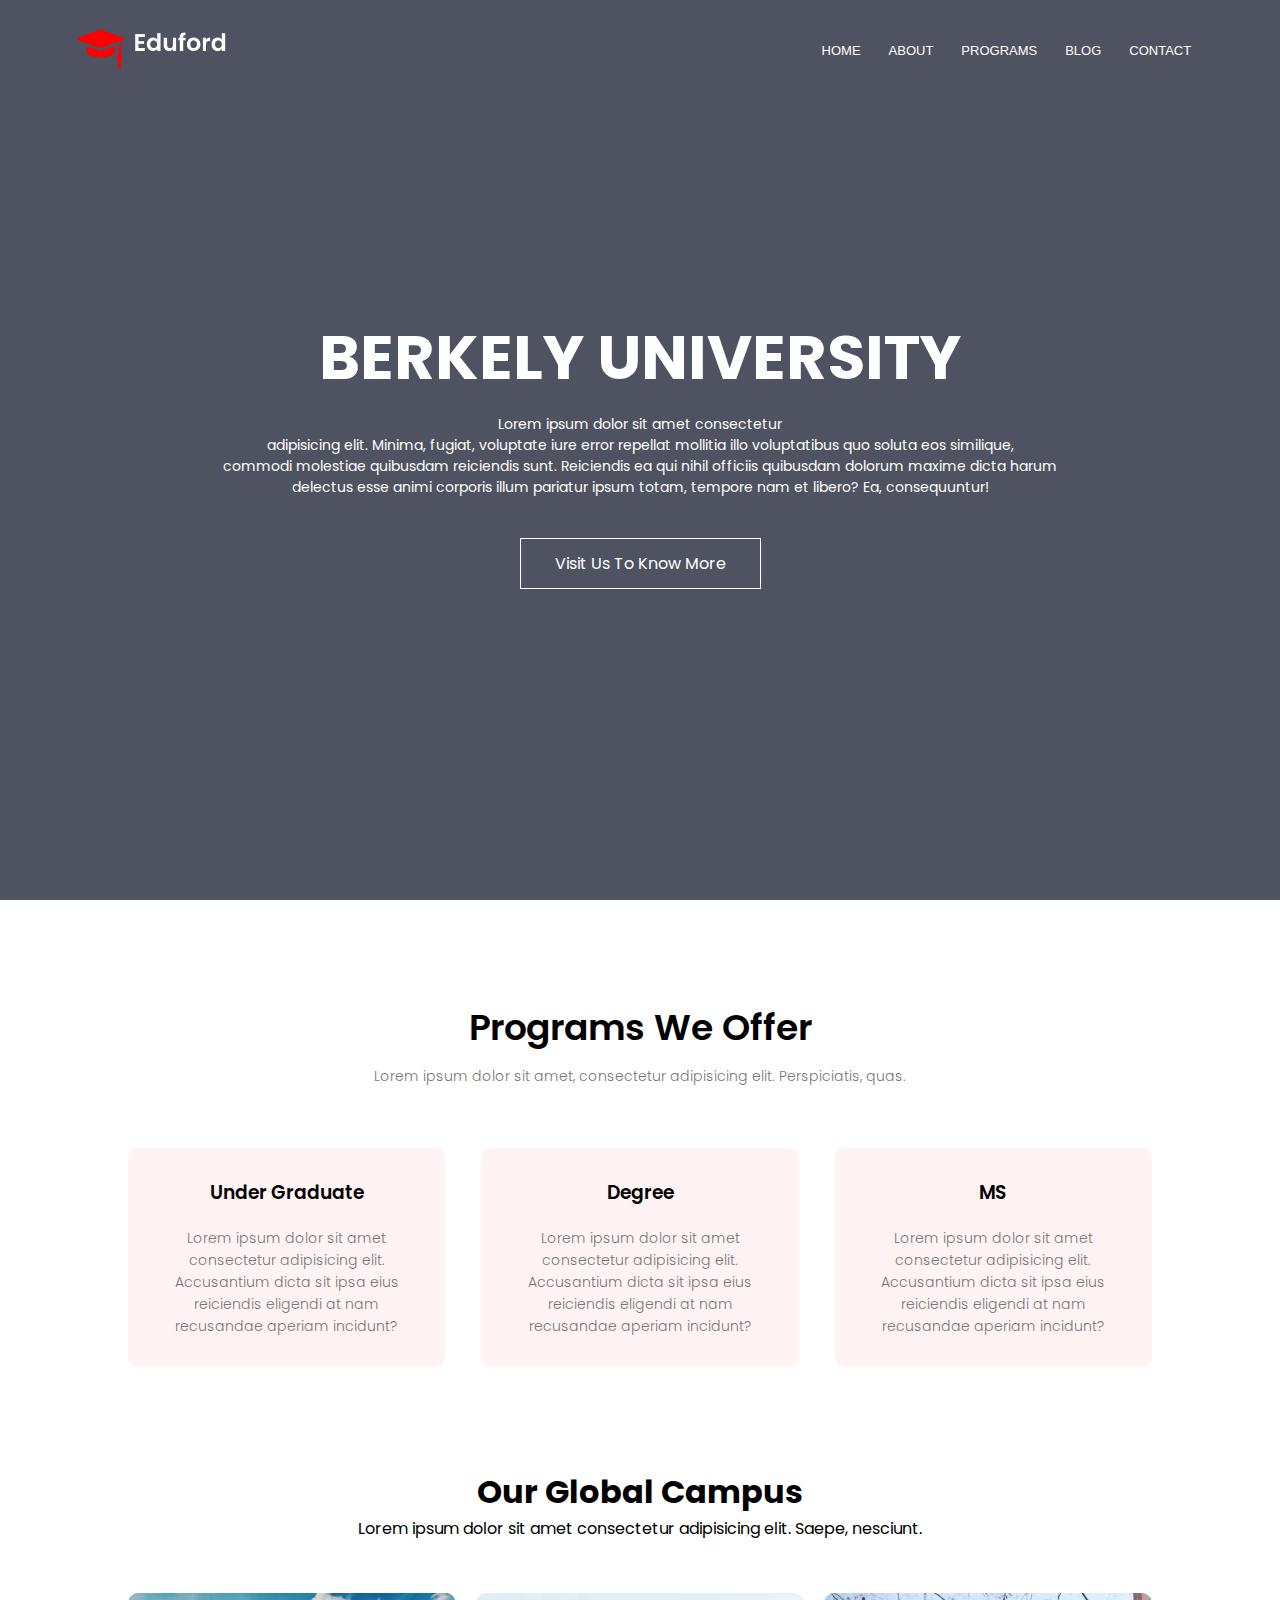
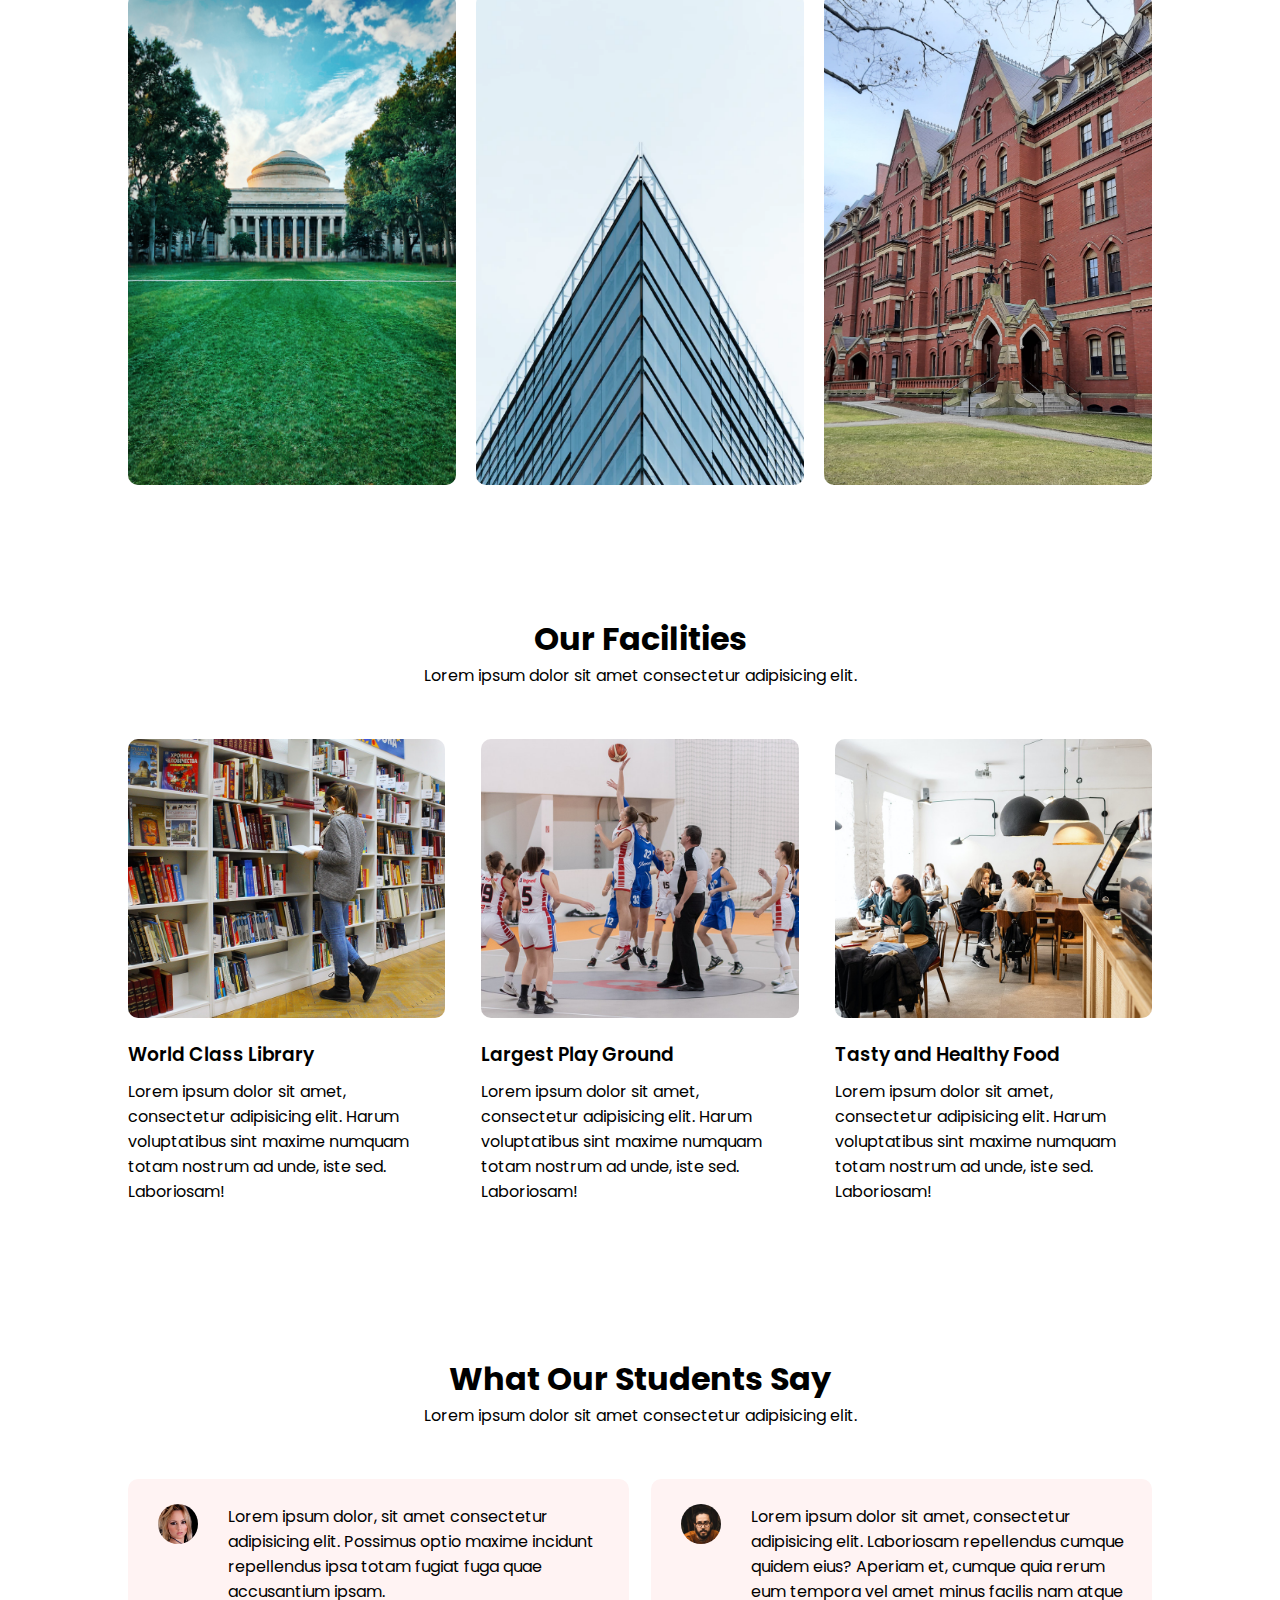
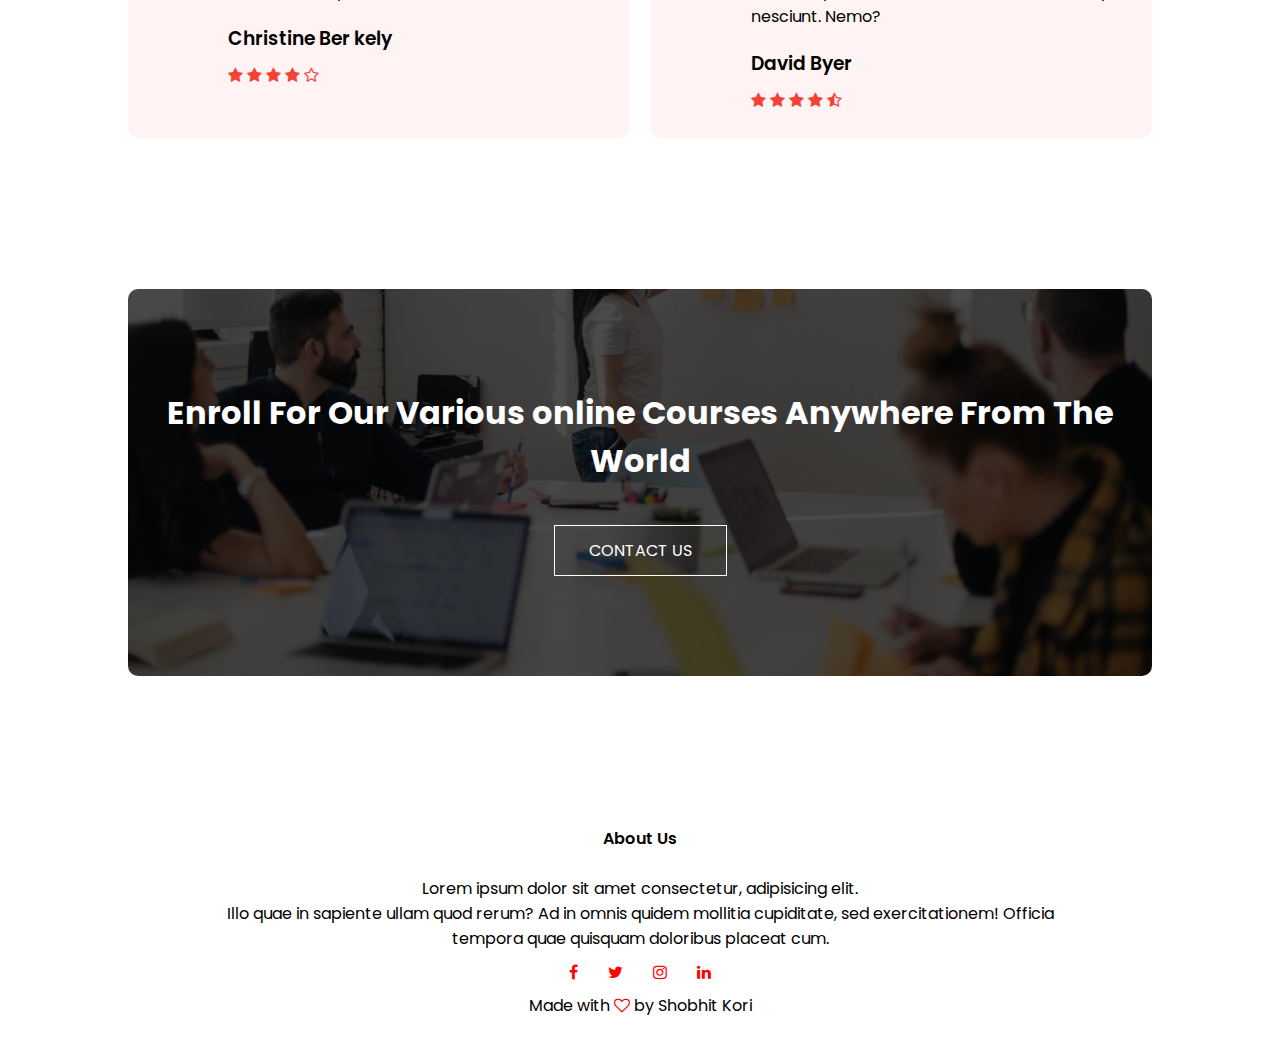
==== University/index.html @ 1a6fa063 "Initial commit" ====
<!DOCTYPE html>
<html lang="en">
<head>
    <meta charset="UTF-8">
    <meta name="viewport" content="width=device-width, initial-scale=1.0">
    <title>University</title>
    <link rel="stylesheet" href="style.css">
    <link rel="preconnect" href="https://fonts.googleapis.com">
    <link rel="preconnect" href="https://fonts.gstatic.com" crossorigin>
    <link href="https://fonts.googleapis.com/css2?family=Poppins&display=swap" rel="stylesheet">
    <link rel="stylesheet" href="https://cdnjs.cloudflare.com/ajax/libs/font-awesome/4.7.0/css/font-awesome.min.css">


</head>
<body>
    <section class="header">
        <nav>
            <a href="#"><img src="img/eduford_img/logo.png" alt="Logo"></a>
            <div class="nav-links" id="navLinks">
                <div>
                    <i class="fa fa-times", id="cross" onclick="hideMenu()"></i>
                </div>
                <ul>
                    <li><a href="#">HOME</a></li>
                    <li><a href="#">ABOUT</a></li>
                    <li><a href="#">PROGRAMS</a></li>
                    <li><a href="#">BLOG</a></li>
                    <li><a href="#">CONTACT</a></li>
                </ul>
            </div>
            <i class="fa fa-bars" onclick="showMenu()"></i>
        </nav>
        <div class="textbox">
            <h1>BERKELY UNIVERSITY</h1>
            <p>Lorem ipsum dolor sit amet consectetur <br> adipisicing elit. Minima, fugiat, voluptate iure error repellat mollitia illo voluptatibus quo soluta eos similique, <br>commodi molestiae quibusdam reiciendis sunt. Reiciendis ea qui nihil officiis quibusdam dolorum maxime dicta harum <br>delectus esse animi corporis illum pariatur ipsum totam, tempore nam et libero? Ea, consequuntur!</p>
            <a class="hero-btn" href="#">Visit Us To Know More </a>
        </div>
    </section>
    <section class="programs">
        <h1>Programs We Offer</h1>
        <p>Lorem ipsum dolor sit amet, consectetur adipisicing elit. Perspiciatis, quas.</p>
        <div class="row">
            <div class="program-col">
                <h3>Under Graduate</h3>
                <p>Lorem ipsum dolor sit amet consectetur adipisicing elit. Accusantium dicta sit ipsa eius reiciendis eligendi at nam recusandae aperiam incidunt?</p>
            </div>
            <div class="program-col">
                <h3>Degree</h3>
                <p>Lorem ipsum dolor sit amet consectetur adipisicing elit. Accusantium dicta sit ipsa eius reiciendis eligendi at nam recusandae aperiam incidunt?</p>
            </div>
            <div class="program-col">
                <h3>MS</h3>
                <p>Lorem ipsum dolor sit amet consectetur adipisicing elit. Accusantium dicta sit ipsa eius reiciendis eligendi at nam recusandae aperiam incidunt?</p>
            </div>
        </div>
    </section>

    <section class="campus">
        <h1>Our Global Campus</h1>
        <p>Lorem ipsum dolor sit amet consectetur adipisicing elit. Saepe, nesciunt.</p>
        <div class="row">
            <div class="campus-col">
                <img src="img/muzammil-soorma-9MByoiBNN1c-unsplash.jpg" alt="Washington Campus">
                <div class="layer">
                    <h3>WASHINGTON</h3> 
                </div>
            </div>
            <div class="campus-col">
                <img src="img/eduford_img/london.png" alt="Londoon Campus">
                <div class="layer">
                    <h3>LONDON</h3> 
                </div>
            </div>
            <div class="campus-col">
                <img src="img/somesh-kesarla-suresh-hWqrI3CyPuM-unsplash.jpg" alt="Berkely Campus">
                <div class="layer">
                    <h3>BERKELY</h3> 
                </div>
            </div>
        </div>
    </section>

    <!-- ----Facilities------>
    <section class="facilities">
        <h1>Our Facilities</h1>
        <p>Lorem ipsum dolor sit amet consectetur adipisicing elit.</p>

        <div class="row">
            <div class="facilities-col">
                <img src="img/eduford_img/library.png" alt="Library Image">
                <h3>World Class Library</h3>
                <p>Lorem ipsum dolor sit amet, consectetur adipisicing elit. Harum voluptatibus sint maxime numquam totam nostrum ad unde, iste sed. Laboriosam!</p>
            </div>
            <div class="facilities-col">
                <img src="img/eduford_img/basketball.png" alt="Basketball Court Image">
                <h3>Largest Play Ground</h3>
                <p>Lorem ipsum dolor sit amet, consectetur adipisicing elit. Harum voluptatibus sint maxime numquam totam nostrum ad unde, iste sed. Laboriosam!</p>
            </div>
            <div class="facilities-col">
                <img src="img/eduford_img/cafeteria.png" alt="Cafeteria Image">
                <h3>Tasty and Healthy Food</h3>
                <p>Lorem ipsum dolor sit amet, consectetur adipisicing elit. Harum voluptatibus sint maxime numquam totam nostrum ad unde, iste sed. Laboriosam!</p>
            </div>
        </div>
    </section>

    <!-- -----Testimonials------>
    <section class="testimonials">
        <h1>What Our Students Say</h1>
        <p>Lorem ipsum dolor sit amet consectetur adipisicing elit.</p>
        <div class="row">
            <div class="testimonial-col">
                <img src="img/eduford_img/user1.jpg" alt="">
                <div>
                    <p>Lorem ipsum dolor, sit amet consectetur adipisicing elit. Possimus optio maxime incidunt repellendus ipsa totam fugiat fuga quae accusantium ipsam.</p>
                <h3>Christine Ber kely </h3>
                <i class="fa fa-star"></i>
                <i class="fa fa-star"></i>
                <i class="fa fa-star"></i>
                <i class="fa fa-star"></i>
                <i class="fa fa-star-o"></i>
                </div>
            </div>
            <div class="testimonial-col">
                <img src="img/eduford_img/user2.jpg" alt="">
                <div>
                    <p>Lorem ipsum dolor sit amet, consectetur adipisicing elit. Laboriosam repellendus cumque quidem eius? Aperiam et, cumque quia rerum eum tempora vel amet minus facilis nam atque nesciunt. Nemo?</p>
                <h3>David Byer</h3>
                <i class="fa fa-star"></i>
                <i class="fa fa-star"></i>
                <i class="fa fa-star"></i>
                <i class="fa fa-star"></i>
                <i class="fa fa-star-half-o"></i>
                </div>
            </div>
        </div>
        
    </section>

    <!-- ------Call To Action------>
    <section class="cta">
        <h1>Enroll For Our Various online Courses Anywhere From The World</h1>
        <a href="" class="hero-btn">CONTACT US</a>
    </section>


<!-- --------Footer----------->
<section class="footer">
    <h4>About Us</h4>
    <p>Lorem ipsum dolor sit amet consectetur, adipisicing elit. <br>Illo quae in sapiente ullam quod rerum? Ad in omnis quidem mollitia cupiditate, sed exercitationem! Officia <br>tempora quae quisquam doloribus placeat cum.</p>
    <div class="icons">
        <i class="fa fa-facebook"></i>
        <i class="fa fa-twitter"></i>
        <i class="fa fa-instagram"></i>
        <i class="fa fa-linkedin"></i>
    </div>
    <p class="heart">Made with <i class="fa fa-heart-o"></i> by Shobhit Kori</p>
</section>

<script>
    var navlinks = document.getElementById("navLinks");
    function showMenu(){
        navlinks.style.right = "0";
    }
    function hideMenu(){
        navlinks.style.right = "-200px";
    }
</script>

</body>
</html>
---- University/style.css ----
*{
    margin: 0px;
    padding: 0px;
    font-family: 'Poppins', sans-serif;
}
.header{
    background-image: linear-gradient(rgba(4,9,30,0.7),rgba(4,9,30,0.7)),url(img/zhanhui-li-1iuxWsIZ6ko-unsplash.jpg);
    min-height: 100vh;
    width: 100%;
    position: relative;
    background-position: center;
    background-size: cover;
}
nav{
    display: flex;
    justify-content: space-between;
    padding: 2% 6%;
    align-items: center;
}
nav img{
    width: 150px;
}
.nav-links ul li{
    list-style: none;
    display: inline-block;
    padding: 8px 12px;
    position: relative;
} 
.nav-links{
    flex: 1;
    text-align: right;
}
.nav-links ul li a{
    color: #ffff;
    text-decoration: none;
    font-family: Arial, Helvetica, sans-serif;
    font-size: 13px;
}
.nav-links ul li::after{
    content: '';
    width : 0%;
    height: 3px;
    background-color: rgb(227, 10, 10);
    display: block;
    margin:left;
    border-radius: 2px;
    transition: 0.5s;
}
.nav-links ul li:hover::after{
    width: 100%;
}
.textbox{
    color: #fff;
    width: 90%;
    position: absolute;
    top: 50%;
    left: 50%;
    transform: translate(-50%,-50%);
    text-align: center;
}
.textbox h1{
    font-size: 62px;
}
.textbox p{
    font-size: 14px;
    color: #fff;
    margin: 10px 0 40px;
}
.hero-btn{
    display: inline-block;
    color: #fff;
    text-decoration: none;
    border: 1px solid #fff;
    padding: 12px 34px;
    cursor: pointer;
}
.hero-btn:hover{
    border: rgb(227, 10, 10);
    background-color: rgba(224, 67, 5, 0.413);
    
}
nav .fa{
    display: none;
}
@media(max-width: 700px){
    .textbox h1{
        font-size: 30px;
    }
    .textbox p{
        font-size: 10px;
    }
    .nav-links ul li{
        display: block;
        
    }
    .nav-links{
        position: absolute;
        background: #f44336;
        height: 100vh;
        width: 200px;
        top: 0;
        right: -200px; 
        text-align: left;
        z-index: 2;
        transition: 1s;
    } 
    nav .fa{
        display: block;
        color: #fff;
        margin: 10px;
        font-size: 22px;
        cursor: pointer;
    }
    .nav-links ul{
        padding: 20px;
    }
    .nav-links ul li::after{
        display: none;
    }
    .hero-btn{
        font-size: 12px;
        display: inline-block;
        color: #fff;
        text-decoration: none;
        border: 1px solid #fff;
        padding: 8px 17px;
        cursor: pointer;
    }
    nav img{
        width: 150px;
        padding-top: 10px;
    }
}

.programs{
    text-align: center;
    padding-top: 100px;
    margin: auto;
    width: 80%;
}
.programs h1{
    font-weight: 600;
    font-size: 36px;
}
.programs p{
    color: #777;
    font-size: 14px;
    line-height: 22px;
    font-weight: 300;
    padding: 10px;
}
.row{
    margin-top: 5%;
    display: flex;
    justify-content: space-between;
}
.program-col{
    flex-basis:31%;
    background-color: #fff3f3;
    border-radius: 10px;
    padding: 20px 12px;
    margin-bottom: 5%;
    box-sizing: border-box;
    transition: 0.5s;
}
.row h3{
    font-weight: 600;
    text-align: center;
    margin: 10px 0px;
}
.program-col:hover{
    box-shadow: 0 0 20px 0px rgb(0, 0, 0, 0.2);
}
@media(max-width: 700px){
    .row{
        flex-direction: column;
    }
}
.campus{
    width: 80%;
    margin: auto;
    text-align: center;
    padding-top: 50px;
}
.campus-col{
    flex-basis: 32%;
    border-radius: 10px;
    margin-bottom: 30px;
    position: relative;
    overflow: hidden;
    
}
.campus-col img{
    width: 100%;
    height:100%;
    display: block;
}
.layer{
    background: transparent ;
    height: 100%;
    width: 100%;
    position: absolute;
    top: 0;
    left: 0;
    padding-top: 10px;
}
.layer:hover{
    background: rgba(226,0,0,0.7);
    color: #fff;
}
.campus-row{
    margin-top: 50px;
}
.layer h3{
    width: 100%;
    font-weight: 500;
    color: #fff;
    font-size: 26px;
    bottom: 0;
    left: 50%;
    transform: translateX(-50%);
    position: absolute;
    opacity: 0;
    transition: 0.5s;
}
.layer:hover h3{
    bottom: 49%;
    opacity: 1;
}

/* -----facilities-------- */

.facilities {
    width: 80%;
    margin: auto;
    text-align: center;
    padding-top: 100px;
}
.facilities-col {
    flex-basis: 31%;
    border-radius: 10px;
    margin-bottom: 5%;
    text-align: left;
}
.facilities-col img {
    width: 100%;
    border-radius: 10px;
}
.facilities-col p{
    padding: 0;
}
.facilities-col h3{
    margin-top: 15px;
    margin-bottom: 10px;
    text-align: left;
}

/* -----testimonials----- */
.testimonials {
    width: 80%;
    margin: auto;
    padding-top: 100px;
    text-align: center;
}
.testimonial-col {
    flex-basis: 44%;
    border-radius: 10px;
    margin-bottom: 5%;
    text-align: left;
    background: #fff3f3;
    padding: 25px;
    cursor: pointer;
    display: flex;
}
.testimonial-col img {
    height: 40px;
    margin-left: 5px;
    margin-right: 30px;
    border-radius: 50%;
}
.testimonial-col p {
    padding: 0;
}
.testimonial-col h3 {
    margin-top: 20px;
    text-align: left;
}
.testimonial-col .fa{
    color: #f44336;
}
@media(max-width: 700px) {
        .testimonial-col img {
        margin-left: 0px;
        margin-right: 20px;
    }
}

/* -----Call To Action------ */
.cta {
    margin: 100px auto;
    width: 80%;
    background-image: linear-gradient(rgba(0,0,0,0.7), rgba(0,0,0,0.7)), url(img/eduford_img/banner2.jpg);
    background-position: center;
    background-size: cover;
    border-radius: 10px;
    text-align: center;
    padding: 100px 0;
}
.cta h1{
    color: #fff;
    margin-bottom: 40px;
    padding: 0;
}
@media(max-width: 700px) {
    .cta h1{
        font-size: 24px;
        color: #fff;
        margin-bottom: 40px;
        padding: 0;
    }
}

/* ------Footer------- */
.footer {
    width: 100;
    text-align: center;
    padding: 30px 0;
}

.footer h4{
    margin-bottom: 25px;
    margin-top: 20px;
    font-weight: 600;
}
.footer .fa{
    color: red;
}
.icons .fa {
    margin: 13px 13px;
    cursor: pointer;
}
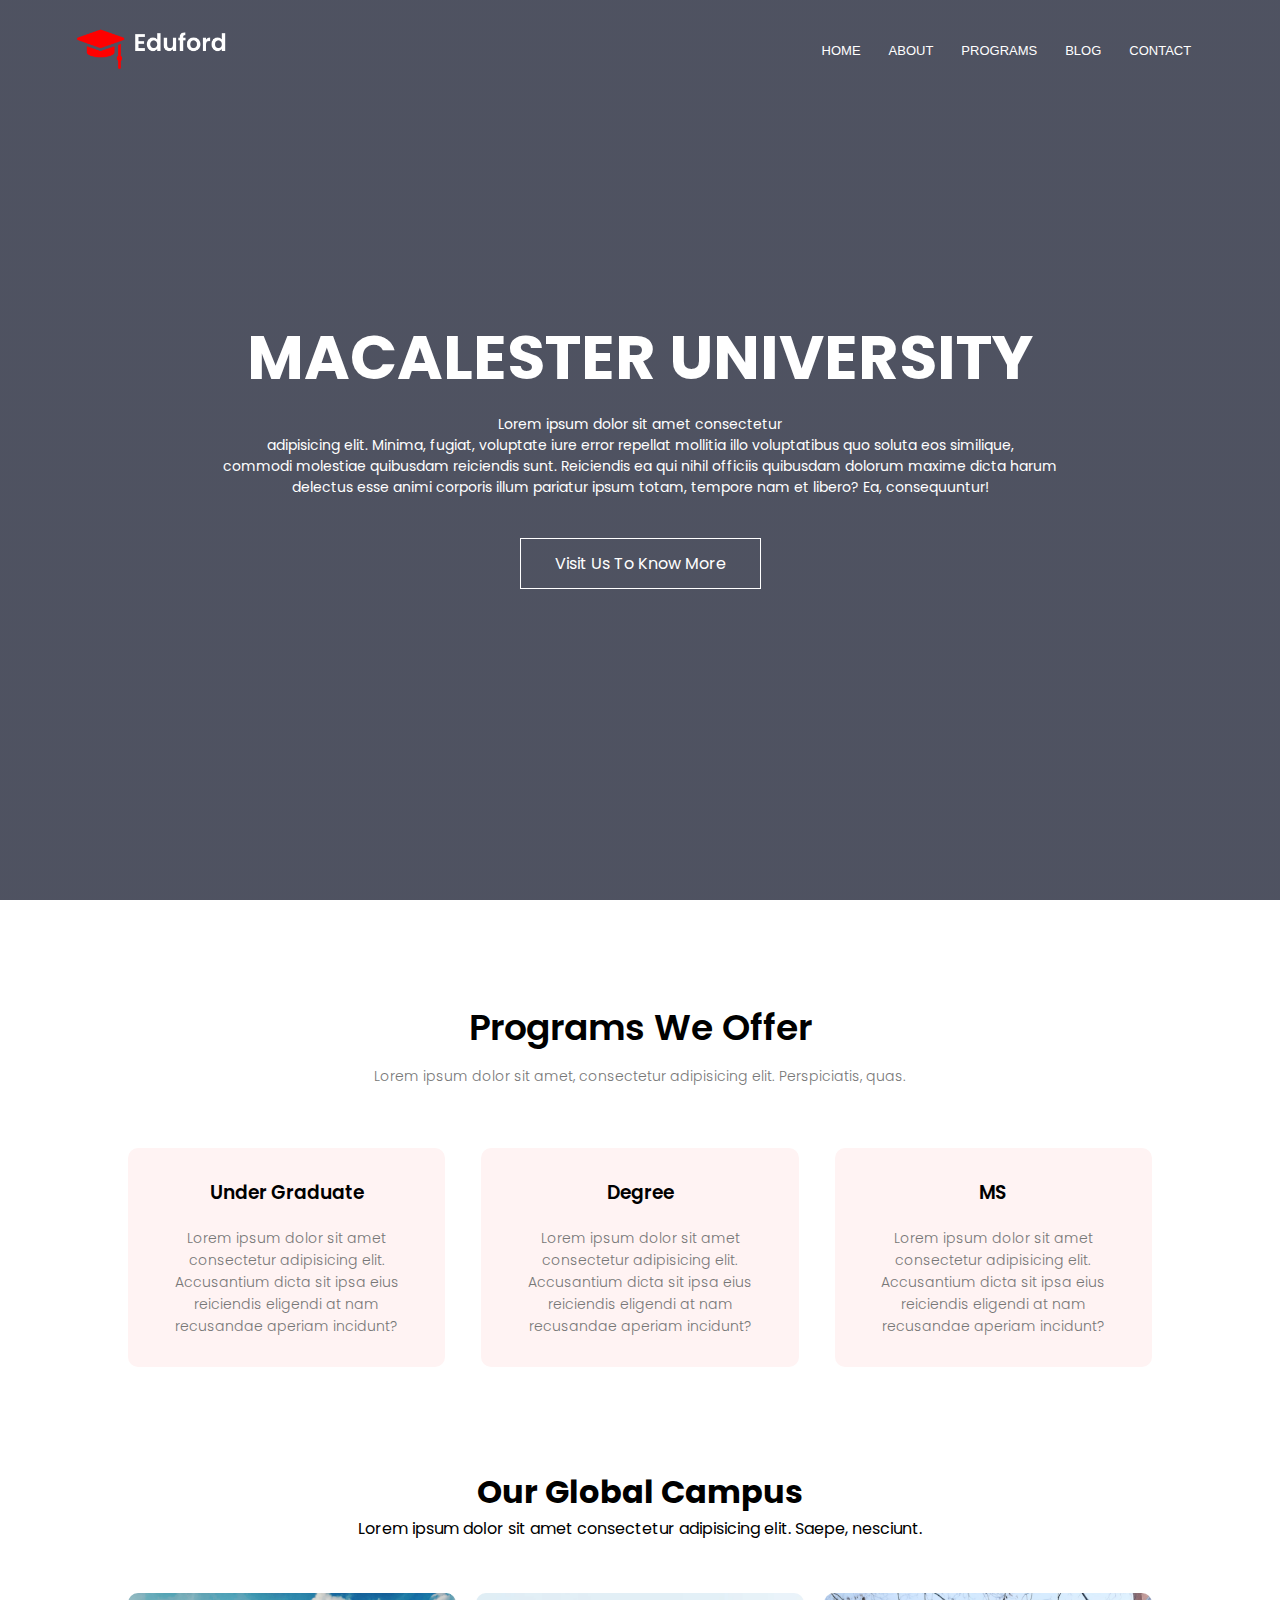
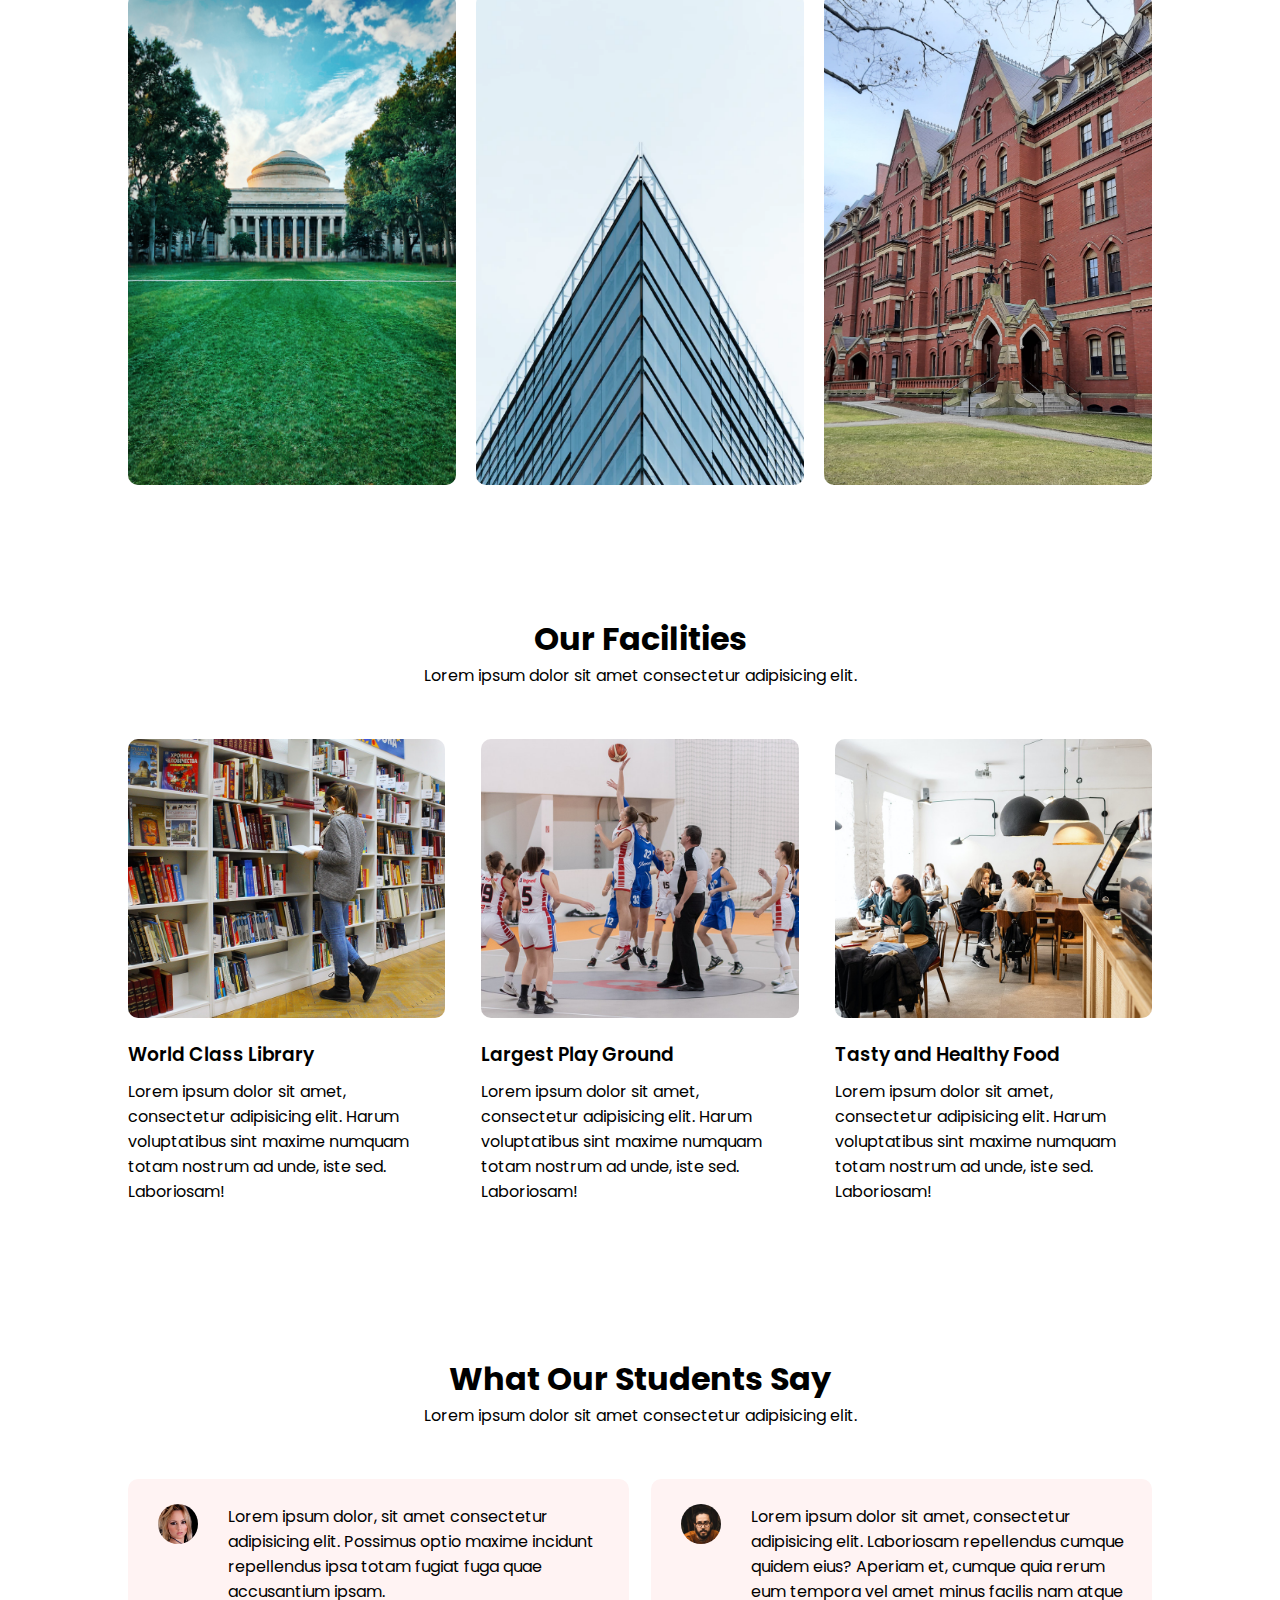
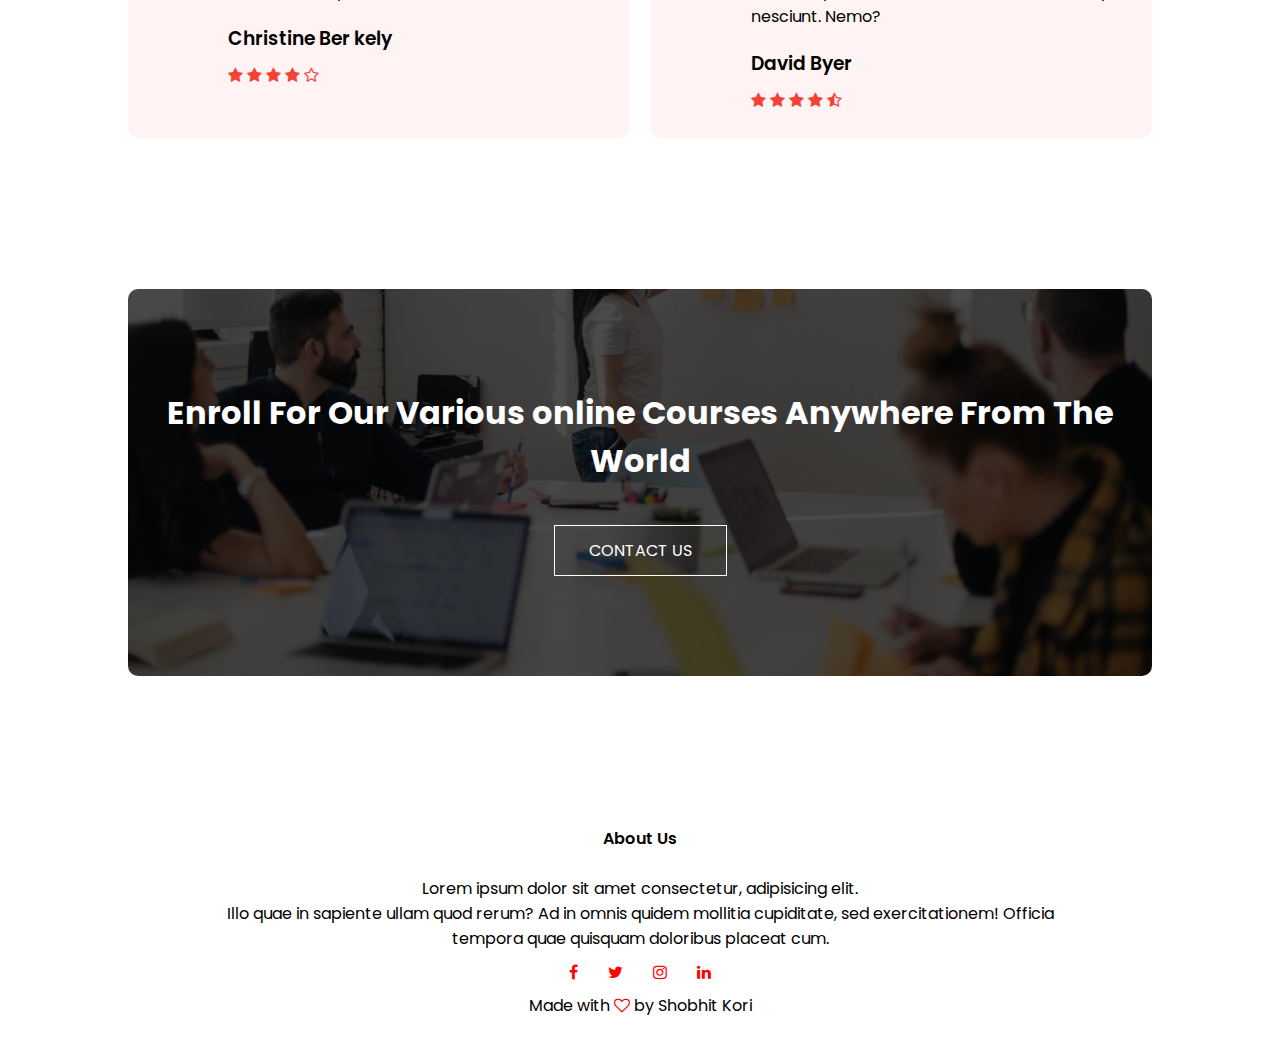
==== commit e9c8402d: "final commit" ====
--- a/University/index.html
+++ b/University/index.html
@@ -15,27 +15,28 @@
 <body>
     <section class="header">
         <nav>
-            <a href="#"><img src="img/eduford_img/logo.png" alt="Logo"></a>
+            <a href="index.html"><img src="img/eduford_img/logo.png" alt="Logo"></a>
             <div class="nav-links" id="navLinks">
                 <div>
                     <i class="fa fa-times", id="cross" onclick="hideMenu()"></i>
                 </div>
                 <ul>
-                    <li><a href="#">HOME</a></li>
-                    <li><a href="#">ABOUT</a></li>
-                    <li><a href="#">PROGRAMS</a></li>
-                    <li><a href="#">BLOG</a></li>
-                    <li><a href="#">CONTACT</a></li>
+                    <li><a href="index.html">HOME</a></li>
+                    <li><a href="about.html">ABOUT</a></li>
+                    <li><a href="course.html">PROGRAMS</a></li>
+                    <li><a href="blog.html">BLOG</a></li>
+                    <li><a href="contact.html">CONTACT</a></li>
                 </ul>
             </div>
             <i class="fa fa-bars" onclick="showMenu()"></i>
         </nav>
         <div class="textbox">
-            <h1>BERKELY UNIVERSITY</h1>
+            <h1>MACALESTER UNIVERSITY</h1>
             <p>Lorem ipsum dolor sit amet consectetur <br> adipisicing elit. Minima, fugiat, voluptate iure error repellat mollitia illo voluptatibus quo soluta eos similique, <br>commodi molestiae quibusdam reiciendis sunt. Reiciendis ea qui nihil officiis quibusdam dolorum maxime dicta harum <br>delectus esse animi corporis illum pariatur ipsum totam, tempore nam et libero? Ea, consequuntur!</p>
-            <a class="hero-btn" href="#">Visit Us To Know More </a>
+            <a class="hero-btn" href="">Visit Us To Know More </a>
         </div>
     </section>
+    
     <section class="programs">
         <h1>Programs We Offer</h1>
         <p>Lorem ipsum dolor sit amet, consectetur adipisicing elit. Perspiciatis, quas.</p>
--- a/University/style.css
+++ b/University/style.css
@@ -94,7 +94,7 @@
         
     }
     .nav-links{
-        position: absolute;
+        position: fixed;
         background: #f44336;
         height: 100vh;
         width: 200px;
@@ -338,4 +338,161 @@
 .icons .fa {
     margin: 13px 13px;
     cursor: pointer;
+}
+
+/* ---------About Us page-------- */
+.sub-header {
+    height: 50vh;
+    width: 100%;
+    background-image: linear-gradient(rgba(4,9,30,0.7), rgba(4,9,30,0.7)), url(img/eduford_img/background.jpg);
+    background-position: center;
+    background-size: cover;
+    text-align: center;
+    color: #fff;
+}
+.sub-header h1 {
+    margin-top: 100px;
+}
+.about-us {
+    width: 80%;
+    margin: auto;
+    padding-top: 80px;
+    padding-bottom: 50px;
+}
+.about-col {
+    flex-basis: 48%;
+    padding: 30px 2px;
+}
+.about-col img {
+    width: 100%;
+}
+.about-col h1 {
+    padding-top: 0;
+}
+.about-col p {
+    padding: 15px 0 25px;
+}
+.red-btn {
+    border: 1px solid #f44336;
+    background: transparent;
+    color: #f44336;
+    
+}
+.red-btn:hover {
+    color: #ffff;
+    background: #f44336;
+}
+
+/* -------blog-content----- */
+
+.blog-content {
+    width: 80%;
+    margin: auto;
+    padding: 60px 0;
+}
+.blog-left {
+    flex-basis: 65%;
+}
+.blog-left img{
+    width: 100%;
+}
+.blog-left h2 {
+    color: #222;
+    font-weight: 600;
+    margin: 30px 0;
+}
+.blog-left p {
+    color: #999;
+    padding: 0;
+}
+.blog-right {
+    flex-basis:32%;
+}
+.blog-right h3{
+    background: #f44336;
+    color: #fff;
+    padding: 7px 0;
+    font-size: 16px;
+    margin-bottom: 20px;
+}
+.blog-right div{
+    display: flex;
+    align-items: center;
+    justify-content: space-between;
+    color: #555;
+    padding: 8px;
+    box-sizing: border-box;
+}
+.comment-box {
+    border: 1px solid #ccc;
+    margin: 50px 0;
+    padding: 10px 20px;
+}
+.comment-box h3{
+    text-align: center;
+}
+.comment-form input, .comment-form textarea {
+    width: 100%;
+    padding: 10px;
+    margin: 15px;
+    box-sizing: border-box;
+    border: none;
+    outline: none;
+    background: #f0f0f0;
+}
+.comment-form button {
+    margin: 10px 0;
+    margin-left: 17px;
+}
+@media(max-width: 700px) {
+    .sub-header {
+        font-size: 24px;
+    }
+}
+
+/* -------Contacts------ */
+.location {
+    width: 80%;
+    margin: auto;
+    padding: 80px 0;
+}
+.location iframe {
+    width: 100%;
+}
+.contact-us {
+    width: 80%;
+    margin: auto;
+}
+.contact-col {
+    width: 80%;
+    flex-basis: 48%;
+    margin-bottom: 30px;
+}
+.contact-col div {
+    display: flex;
+    align-items: center;
+    margin-bottom: 40px;
+}
+.contact-col div .fa {
+    font-size: 28px;
+    color: #f44336;
+    margin: 10px;
+    margin-right: 30px;
+}
+.contact-col div p {
+    padding: 0;
+}
+.contact-col div h5{
+    font-size: 20px;
+    margin-bottom: 5px;
+    color: #555;
+    font-weight: 400;
+}
+.contact-col input, .contact-col textarea {
+    width: 100%;
+    padding: 15px;
+    margin-bottom: 17px;
+    outline: none;
+    border: 1px solid #ccc;
+    box-sizing: border-box;
 }